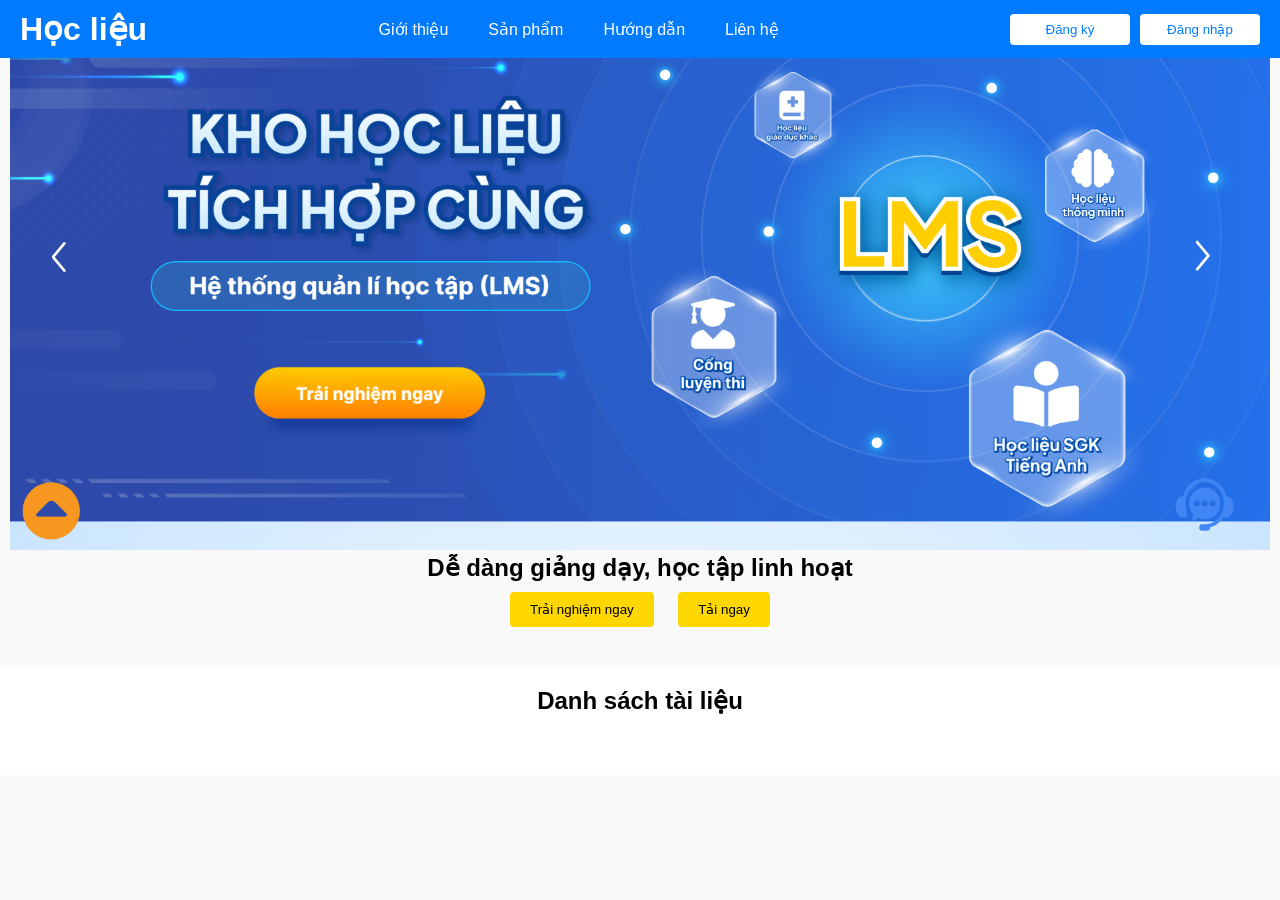
==== BTL/Quanlytailieu/index.html @ 2a983880 "Quanlytailieu" ====
<!DOCTYPE html>
<html lang="en">
<head>
  <meta charset="UTF-8">
  <meta name="viewport" content="width=device-width, initial-scale=1.0">
  <title>Danh sách tài liệu</title>
  <link rel="stylesheet" href="style.css">
</head>
<body>
    <header class="navbar">
        <div class="logo">
          <h1>Học liệu</h1>
        </div>
        <nav class="menu">
          <a href="#">Giới thiệu</a>
          <a href="#" id="productLink">Sản phẩm</a>
          <a href="#">Hướng dẫn</a>
          <a href="#">Liên hệ</a>
        </nav>
        <div class="auth-buttons">
          <button>Đăng ký</button>
          <button>Đăng nhập</button>
        </div>
      </header>
      
  
  <!-- Banner -->
  <section class="banner">
    <img src="image.png" alt="Logo Học liệu">
    <h2>Dễ dàng giảng dạy, học tập linh hoạt</h2>
    <div class="banner-buttons">
      <button>Trải nghiệm ngay</button>
      <button>Tải ngay</button>
    </div>
  </section>

  
  <!-- Danh sách tài liệu -->
   
  <section class="product-list">
    <h2>Danh sách tài liệu</h2>
    <div id="documentCards" class="card-container"></div>
    <div id="documentContent" class="document-content"></div>
  </section>

  <script src="script.js"></script>
  <script>
    console.log("HTML đã được tải thành công!");
  </script>
</body>
</html>

  

<script src="https://sf-cdn.coze.com/obj/unpkg-va/flow-platform/chat-app-sdk/1.1.0-beta.0/libs/oversea/index.js"></script>
<script>
    new CozeWebSDK.WebChatClient({
      config: {
        bot_id: '7454973459379437575',
      },
      componentProps: {
        title: 'Coze',
      },
    });
</script>
---- BTL/Quanlytailieu/style.css ----
/* Reset mặc định */
body, h1, h2, p {
    margin: 0;
    padding: 0;
  }
  
  body {
    font-family: Arial, sans-serif;
    background-color: #f9f9f9;
  }

  img {
    max-width: 100%; /* Đảm bảo hình ảnh không vượt quá chiều rộng của phần tử chứa */
    height: auto; /* Đảm bảo tỷ lệ khung hình của hình ảnh không bị biến dạng */
    object-fit: contain; /* Điều chỉnh để giữ nguyên tỷ lệ hình ảnh */
  }

  /* Thanh điều hướng */
.navbar {
    display: flex;
    justify-content: space-between;
    align-items: center;
    padding: 10px 20px;
    background-color: #007BFF;
    color: #fff;
    position: fixed;
    top: 0;
    left: 0;
    width: 100%;
    z-index: 1000;
    box-sizing: border-box; /* Đảm bảo padding không làm ảnh hưởng đến chiều rộng */
}

/* Menu liên kết trong thanh điều hướng */
.navbar .menu {
    display: flex;
    justify-content: center;
    gap: 20px; /* Khoảng cách giữa các menu */
}

/* Các liên kết trong menu */
.navbar .menu a {
    text-decoration: none;
    color: #fff;
    padding: 5px 10px;
    border-radius: 4px;
    transition: background-color 0.3s, color 0.3s;
}

/* Hiệu ứng hover cho các liên kết trong menu */
.navbar .menu a:hover {
    background-color: #fff;
    color: #007BFF; /* Màu chữ khi hover */
}

/* Hiệu ứng khi nhấn vào (active) */
.navbar .menu a:active {
    background-color: #0056b3; /* Màu nền khi nhấn */
    color: #fff; /* Màu chữ khi nhấn */
}

/* Phần tử nút đăng nhập, đăng ký */
.navbar .auth-buttons {
    display: flex;
    gap: 10px; /* Khoảng cách giữa các nút */
}

/* Nút đăng nhập, đăng ký */
.navbar .auth-buttons button {
    padding: 8px 16px; /* Tăng kích thước padding để chứa đủ text */
    background-color: #fff;
    color: #007BFF;
    border: none;
    border-radius: 4px;
    cursor: pointer;
    min-width: 120px; /* Đảm bảo đủ không gian cho text */
    white-space: nowrap; /* Ngăn text bị gãy dòng */
    transition: background-color 0.3s ease, transform 0.2s ease;
}

/* Hiệu ứng hover cho nút đăng nhập, đăng ký */
.navbar .auth-buttons button:hover {
    background-color: #f0f0f0;
}

/* Hiệu ứng khi nhấn vào nút */
.navbar .auth-buttons button:active {
    transform: scale(0.95); /* Thu nhỏ nút khi nhấn */
}

/* Thêm hiệu ứng cho liên kết đang chọn */
.navbar .menu a.active {
    background-color: #007bff;
    color: white;
}

  
  /* Banner */
  .banner {
    text-align: center;
    padding: 30px 10px;
    /*background-color: #007BFF; */
    color: #fff;
  }
  
  .banner-buttons button {
    margin: 10px;
    padding: 10px 20px;
    background-color: #FFD700;
    border: none;
    border-radius: 4px;
    cursor: pointer;
  }
  
  .banner-buttons button:hover {
    background-color: #FFC300;
  }
  
  /* Danh sách tài liệu */
  .product-list {
    padding: 20px;
    background-color: #fff;
  }
  
  .product-list h2 {
    text-align: center;
    margin-bottom: 20px;
  }
  
  .card-container {
    display: flex;
    flex-wrap: wrap; /* Cho phép các card tự động xuống dòng */
    gap: 30px;       /* Khoảng cách giữa các card */
    justify-content: center; /* Canh giữa các card */
    padding: 10px;
  }
  
 /* Card */
.card {
    flex: 0 0 calc(25% - 20px); /* Mỗi card chiếm 25% chiều rộng, trừ đi khoảng cách */
    max-width: 300px;          /* Giới hạn chiều rộng tối đa */
    background: #fff;
    border-radius: 8px;
    box-shadow: 0 4px 6px rgba(0, 0, 0, 0.1);
    border: 1px solid #ddd;
    padding: 15px;
  }
  
  /* Card */
  .card {
    flex: 0 0 300px;
    background: #fff;
    border-radius: 8px;
    box-shadow: 0 4px 6px rgba(0, 0, 0, 0.1);
    border: 1px solid #ddd;
    padding: 15px;
    background-color: rgb(244, 243, 243);
  }
  
  .card-header {
    display: flex;
    justify-content: space-between;
    align-items: center;
    margin-bottom: 15px;

  }
  
  .card-title {
    font-size: 1em;
    font-weight: bold;
    margin-left: 5px;
  }
  
  .card-status {
    color: green;
    font-size: 0.9em;
    
  }
  
  .card-link {
    margin: 10px 0;
  }
  
  .card-link a {
    text-decoration: none;
    color: #007BFF;
    margin-left: 5px;
  }
  
  .card-link a:hover {
    text-decoration: underline;
  }
  
  .card-footer {
    display: flex;
    justify-content: space-between;
    align-items: center;
    margin-left: 5px;
  }
  
  .card-footer button {
    padding: 5px 10px;
    background-color: #007BFF;
    color: #fff;
    border: none;
    border-radius: 4px;
    cursor: pointer;
  }
  
  .card-footer button:hover {
    background-color: #0056b3;
   
  }
  
  .card-footer .stats {
    display: flex;
    gap: 10px;
    font-size: 0.9em;
    margin-left: 5px;
  }
  
  
  /* Thay đổi màu chữ cho thẻ h2 */
  h2 {
    color: #000000; /* Màu đen */
  }
  
  /* Card placeholder */
  .card.placeholder {
    visibility: hidden; /* Ẩn nội dung của các box trống */
    border: none;       /* Không viền */
    box-shadow: none;   /* Không bóng */
  }
  
  .card img.book-cover {
    max-width: 100%; /* Đảm bảo ảnh không vượt quá chiều rộng của box */
    max-height: 150px; /* Giới hạn chiều cao */
    object-fit: contain; /* Giữ nguyên tỷ lệ ảnh */
    border-radius: 8px; /* Bo góc ảnh */
    margin: 0; /* Loại bỏ canh giữa */
    float: left; /* Canh ảnh về bên trái */
  }
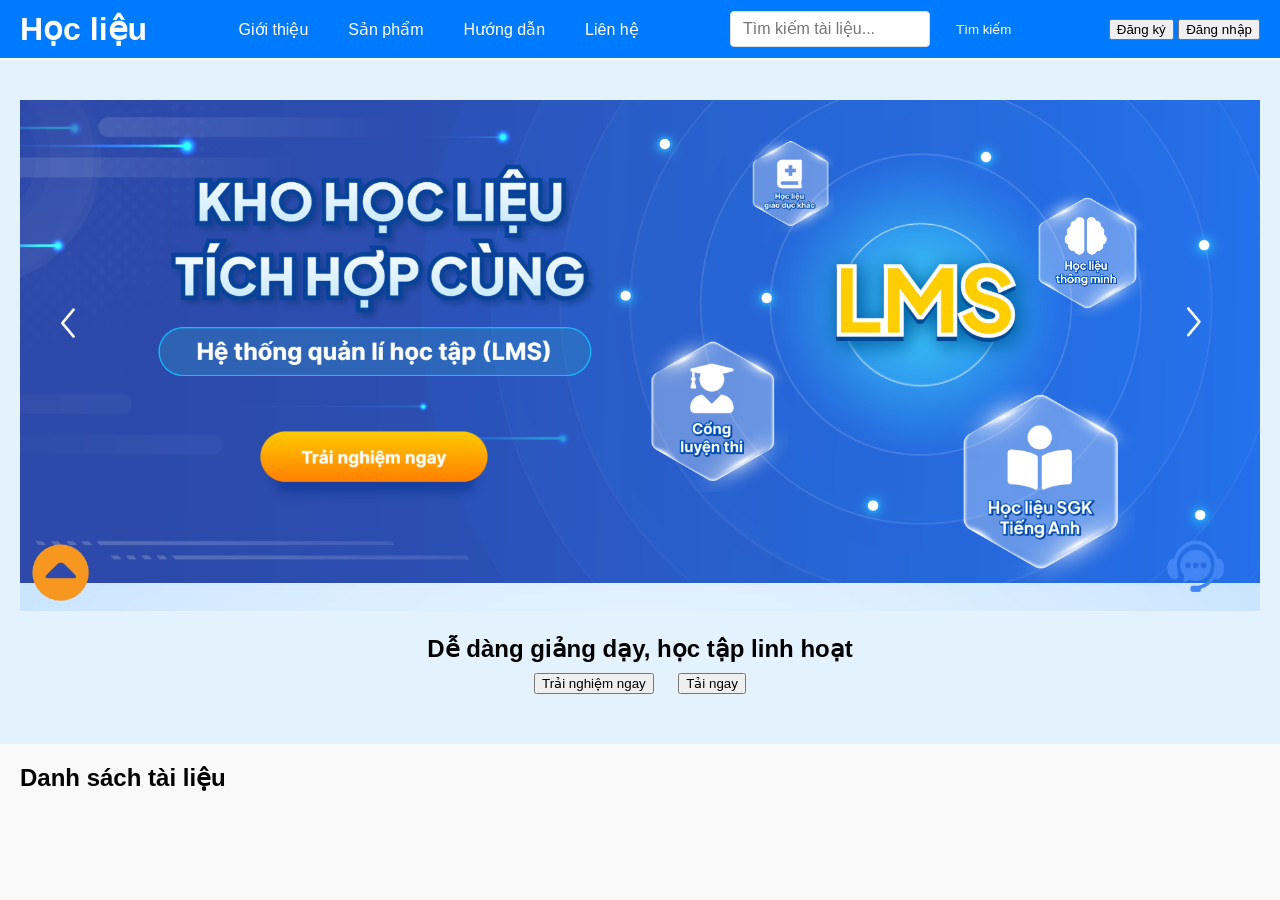
==== commit 5a945d5f: "update tailieu" ====
--- a/BTL/Quanlytailieu/index.html
+++ b/BTL/Quanlytailieu/index.html
@@ -17,40 +17,40 @@
           <a href="#">Hướng dẫn</a>
           <a href="#">Liên hệ</a>
         </nav>
+        <div class="search-bar">
+          <input type="search" id="searchInput" placeholder="Tìm kiếm tài liệu..." />
+          <button id="searchButton">Tìm kiếm</button>
+        </div>
         <div class="auth-buttons">
           <button>Đăng ký</button>
           <button>Đăng nhập</button>
         </div>
-      </header>
-      
-  
-  <!-- Banner -->
-  <section class="banner">
-    <img src="image.png" alt="Logo Học liệu">
-    <h2>Dễ dàng giảng dạy, học tập linh hoạt</h2>
-    <div class="banner-buttons">
-      <button>Trải nghiệm ngay</button>
-      <button>Tải ngay</button>
-    </div>
-  </section>
+    </header>
+    
 
-  
-  <!-- Danh sách tài liệu -->
-   
-  <section class="product-list">
-    <h2>Danh sách tài liệu</h2>
-    <div id="documentCards" class="card-container"></div>
-    <div id="documentContent" class="document-content"></div>
-  </section>
+    <!-- Banner -->
+    <section class="banner">
+        <img src="image.png" alt="Logo Học liệu">
+        <h2>Dễ dàng giảng dạy, học tập linh hoạt</h2>
+        <div class="banner-buttons">
+          <button>Trải nghiệm ngay</button>
+          <button>Tải ngay</button>
+        </div>
+    </section>
 
-  <script src="script.js"></script>
-  <script>
-    console.log("HTML đã được tải thành công!");
-  </script>
+    <!-- Danh sách tài liệu -->
+    <section class="product-list">
+        <h2>Danh sách tài liệu</h2>
+        <div id="documentCards" class="card-container"></div>
+        <div id="documentContent" class="document-content"></div>
+    </section>
+
+    <script src="script.js"></script>
+    <script>
+      console.log("HTML đã được tải thành công!");
+    </script>
 </body>
 </html>
-
-  
 
 <script src="https://sf-cdn.coze.com/obj/unpkg-va/flow-platform/chat-app-sdk/1.1.0-beta.0/libs/oversea/index.js"></script>
 <script>
--- a/BTL/Quanlytailieu/style.css
+++ b/BTL/Quanlytailieu/style.css
@@ -1,249 +1,227 @@
 /* Reset mặc định */
 body, h1, h2, p {
-    margin: 0;
-    padding: 0;
-  }
-  
-  body {
-    font-family: Arial, sans-serif;
-    background-color: #f9f9f9;
-  }
-
-  img {
-    max-width: 100%; /* Đảm bảo hình ảnh không vượt quá chiều rộng của phần tử chứa */
-    height: auto; /* Đảm bảo tỷ lệ khung hình của hình ảnh không bị biến dạng */
-    object-fit: contain; /* Điều chỉnh để giữ nguyên tỷ lệ hình ảnh */
-  }
-
-  /* Thanh điều hướng */
+  margin: 0;
+  padding: 0;
+}
+
+body {
+  font-family: Arial, sans-serif;
+  background-color: #f9f9f9;
+}
+
+.banner img {
+  width: 100% !important;
+  max-width: none !important;
+  height: auto !important;
+}
+
+img {
+  max-width: 100%; /* Đảm bảo hình ảnh không vượt quá chiều rộng của phần tử chứa */
+  height: auto; /* Đảm bảo tỷ lệ khung hình của hình ảnh không bị biến dạng */
+  object-fit: contain; /* Điều chỉnh để giữ nguyên tỷ lệ hình ảnh */
+}
+
+/* Thanh điều hướng */
 .navbar {
-    display: flex;
-    justify-content: space-between;
-    align-items: center;
-    padding: 10px 20px;
-    background-color: #007BFF;
-    color: #fff;
-    position: fixed;
-    top: 0;
-    left: 0;
-    width: 100%;
-    z-index: 1000;
-    box-sizing: border-box; /* Đảm bảo padding không làm ảnh hưởng đến chiều rộng */
+  display: flex;
+  justify-content: space-between;
+  align-items: center;
+  padding: 10px 20px;
+  background-color: #007BFF;
+  color: #fff;
+  position: fixed;
+  top: 0;
+  left: 0;
+  width: 100%;
+  z-index: 1000;
+  box-sizing: border-box;
 }
 
 /* Menu liên kết trong thanh điều hướng */
 .navbar .menu {
-    display: flex;
-    justify-content: center;
-    gap: 20px; /* Khoảng cách giữa các menu */
+  display: flex;
+  justify-content: center;
+  gap: 20px;
 }
 
 /* Các liên kết trong menu */
 .navbar .menu a {
-    text-decoration: none;
-    color: #fff;
-    padding: 5px 10px;
-    border-radius: 4px;
-    transition: background-color 0.3s, color 0.3s;
+  text-decoration: none;
+  color: #fff;
+  padding: 5px 10px;
+  border-radius: 4px;
+  transition: background-color 0.3s, color 0.3s;
 }
 
 /* Hiệu ứng hover cho các liên kết trong menu */
 .navbar .menu a:hover {
-    background-color: #fff;
-    color: #007BFF; /* Màu chữ khi hover */
-}
-
-/* Hiệu ứng khi nhấn vào (active) */
-.navbar .menu a:active {
-    background-color: #0056b3; /* Màu nền khi nhấn */
-    color: #fff; /* Màu chữ khi nhấn */
-}
-
-/* Phần tử nút đăng nhập, đăng ký */
-.navbar .auth-buttons {
-    display: flex;
-    gap: 10px; /* Khoảng cách giữa các nút */
-}
-
-/* Nút đăng nhập, đăng ký */
-.navbar .auth-buttons button {
-    padding: 8px 16px; /* Tăng kích thước padding để chứa đủ text */
-    background-color: #fff;
-    color: #007BFF;
-    border: none;
-    border-radius: 4px;
-    cursor: pointer;
-    min-width: 120px; /* Đảm bảo đủ không gian cho text */
-    white-space: nowrap; /* Ngăn text bị gãy dòng */
-    transition: background-color 0.3s ease, transform 0.2s ease;
-}
-
-/* Hiệu ứng hover cho nút đăng nhập, đăng ký */
-.navbar .auth-buttons button:hover {
-    background-color: #f0f0f0;
-}
-
-/* Hiệu ứng khi nhấn vào nút */
-.navbar .auth-buttons button:active {
-    transform: scale(0.95); /* Thu nhỏ nút khi nhấn */
-}
-
-/* Thêm hiệu ứng cho liên kết đang chọn */
+  background-color: #fff;
+  color: #007BFF;
+}
+
 .navbar .menu a.active {
-    background-color: #007bff;
-    color: white;
-}
-
-  
-  /* Banner */
-  .banner {
-    text-align: center;
-    padding: 30px 10px;
-    /*background-color: #007BFF; */
-    color: #fff;
-  }
-  
-  .banner-buttons button {
-    margin: 10px;
-    padding: 10px 20px;
-    background-color: #FFD700;
-    border: none;
-    border-radius: 4px;
-    cursor: pointer;
-  }
-  
-  .banner-buttons button:hover {
-    background-color: #FFC300;
-  }
-  
-  /* Danh sách tài liệu */
-  .product-list {
-    padding: 20px;
-    background-color: #fff;
-  }
-  
-  .product-list h2 {
-    text-align: center;
-    margin-bottom: 20px;
-  }
-  
-  .card-container {
-    display: flex;
-    flex-wrap: wrap; /* Cho phép các card tự động xuống dòng */
-    gap: 30px;       /* Khoảng cách giữa các card */
-    justify-content: center; /* Canh giữa các card */
-    padding: 10px;
-  }
-  
- /* Card */
+  background-color: #007bff;
+  color: white;
+}
+
+.navbar .search-bar {
+  display: flex;
+  align-items: center;
+  gap: 10px;
+}
+
+.navbar .search-bar input {
+  padding: 8px 12px;
+  border: 1px solid #ddd;
+  border-radius: 4px;
+  width: 200px;
+  font-size: 1em;
+}
+
+.navbar .search-bar button {
+  padding: 8px 16px;
+  background-color: #007BFF;
+  color: white;
+  border: none;
+  border-radius: 4px;
+  cursor: pointer;
+}
+
+.navbar .search-bar button:hover {
+  background-color: #0056b3;
+}
+
+/* Banner */
+.banner {
+  text-align: center;
+  padding: 40px 20px;
+  background-color: #e3f2fd;
+  margin-top: 60px; /* Bù phần thanh điều hướng */
+}
+
+.banner img {
+  width: 150px;
+  height: auto;
+  margin-bottom: 20px;
+}
+
+.banner-buttons button {
+  margin: 10px;
+}
+
+/* Danh sách sản phẩm */
+.product-list {
+  padding: 20px;
+}
+
+.card-container {
+  display: flex;
+  flex-wrap: wrap;
+  gap: 20px;
+}
+
 .card {
-    flex: 0 0 calc(25% - 20px); /* Mỗi card chiếm 25% chiều rộng, trừ đi khoảng cách */
-    max-width: 300px;          /* Giới hạn chiều rộng tối đa */
-    background: #fff;
-    border-radius: 8px;
-    box-shadow: 0 4px 6px rgba(0, 0, 0, 0.1);
-    border: 1px solid #ddd;
-    padding: 15px;
-  }
-  
-  /* Card */
-  .card {
-    flex: 0 0 300px;
-    background: #fff;
-    border-radius: 8px;
-    box-shadow: 0 4px 6px rgba(0, 0, 0, 0.1);
-    border: 1px solid #ddd;
-    padding: 15px;
-    background-color: rgb(244, 243, 243);
-  }
-  
-  .card-header {
-    display: flex;
-    justify-content: space-between;
-    align-items: center;
-    margin-bottom: 15px;
-
-  }
-  
-  .card-title {
-    font-size: 1em;
-    font-weight: bold;
-    margin-left: 5px;
-  }
-  
-  .card-status {
-    color: green;
-    font-size: 0.9em;
-    
-  }
-  
-  .card-link {
-    margin: 10px 0;
-  }
-  
-  .card-link a {
-    text-decoration: none;
-    color: #007BFF;
-    margin-left: 5px;
-  }
-  
-  .card-link a:hover {
-    text-decoration: underline;
-  }
-  
-  .card-footer {
-    display: flex;
-    justify-content: space-between;
-    align-items: center;
-    margin-left: 5px;
-  }
-  
-  .card-footer button {
-    padding: 5px 10px;
-    background-color: #007BFF;
-    color: #fff;
-    border: none;
-    border-radius: 4px;
-    cursor: pointer;
-  }
-  
-  .card-footer button:hover {
-    background-color: #0056b3;
-   
-  }
-  
-  .card-footer .stats {
-    display: flex;
-    gap: 10px;
-    font-size: 0.9em;
-    margin-left: 5px;
-  }
-  
-  
-  /* Thay đổi màu chữ cho thẻ h2 */
-  h2 {
-    color: #000000; /* Màu đen */
-  }
-  
-  /* Card placeholder */
-  .card.placeholder {
-    visibility: hidden; /* Ẩn nội dung của các box trống */
-    border: none;       /* Không viền */
-    box-shadow: none;   /* Không bóng */
-  }
-  
-  .card img.book-cover {
-    max-width: 100%; /* Đảm bảo ảnh không vượt quá chiều rộng của box */
-    max-height: 150px; /* Giới hạn chiều cao */
-    object-fit: contain; /* Giữ nguyên tỷ lệ ảnh */
-    border-radius: 8px; /* Bo góc ảnh */
-    margin: 0; /* Loại bỏ canh giữa */
-    float: left; /* Canh ảnh về bên trái */
-  }
-
-  
-  
-  
-  
-  
-  +  background-color: #fff;
+  border: 1px solid #ddd;
+  width: 220px;
+  border-radius: 4px;
+  box-shadow: 0 4px 6px rgba(0, 0, 0, 0.1);
+  overflow: hidden;
+}
+
+.card-header {
+  padding: 10px;
+  background-color: #f8f8f8;
+  border-bottom: 1px solid #ddd;
+}
+
+.card-header .card-title {
+  font-weight: bold;
+  font-size: 16px;
+}
+
+.card-footer {
+  padding: 10px;
+  background-color: #f8f8f8;
+  border-top: 1px solid #ddd;
+  display: flex;
+  justify-content: space-between;
+}
+
+.card-footer .price {
+  font-size: 14px;
+  color: #ff5722;
+}
+
+.card-link a {
+  color: #007BFF;
+  text-decoration: none;
+}
+.Payment{
+  background-color: #007BFF;
+  color: #fff
+}
+
+.card {
+  border: 1px solid #ddd; /* Đường viền nhẹ */
+  border-radius: 8px; /* Góc bo tròn */
+  overflow: hidden;
+  margin: 10px; /* Khoảng cách giữa các card */
+  box-shadow: 0 4px 6px rgba(0, 0, 0, 0.1); /* Hiệu ứng đổ bóng */
+  transition: transform 0.3s ease; /* Hiệu ứng hover */
+}
+
+.card:hover {
+  transform: scale(1.05); /* Phóng to khi hover */
+}
+
+.card img {
+  width: 100%; /* Chiếm toàn bộ chiều rộng card */
+  height: 180px; /* Đặt chiều cao cố định cho hình ảnh */
+  object-fit: cover; /* Cắt ảnh gọn gàng */
+}
+
+.card-body {
+  padding: 10px; /* Khoảng cách bên trong card */
+  text-align: center; /* Căn giữa nội dung */
+}
+
+.card-title {
+  font-size: 16px;
+  font-weight: bold;
+  margin-bottom: 8px;
+}
+
+.card-footer {
+  display: flex;
+  justify-content: space-between;
+  align-items: center;
+  padding: 10px;
+}
+.button {
+  padding: 8px 12px;
+  border-radius: 4px;
+  border: none;
+  background-color: #007bff; /* Màu xanh nổi bật */
+  color: white;
+  cursor: pointer;
+  transition: background-color 0.3s ease;
+}
+
+.button:hover {
+  background-color: #0056b3; /* Hiệu ứng hover */
+}
+
+.button-secondary {
+  background-color: #f8f9fa; /* Màu nút phụ */
+  color: #333;
+}
+
+.button-secondary:hover {
+  background-color: #e9ecef;
+}
+
+.button-secondary{
+  cursor: pointer;
+}
+
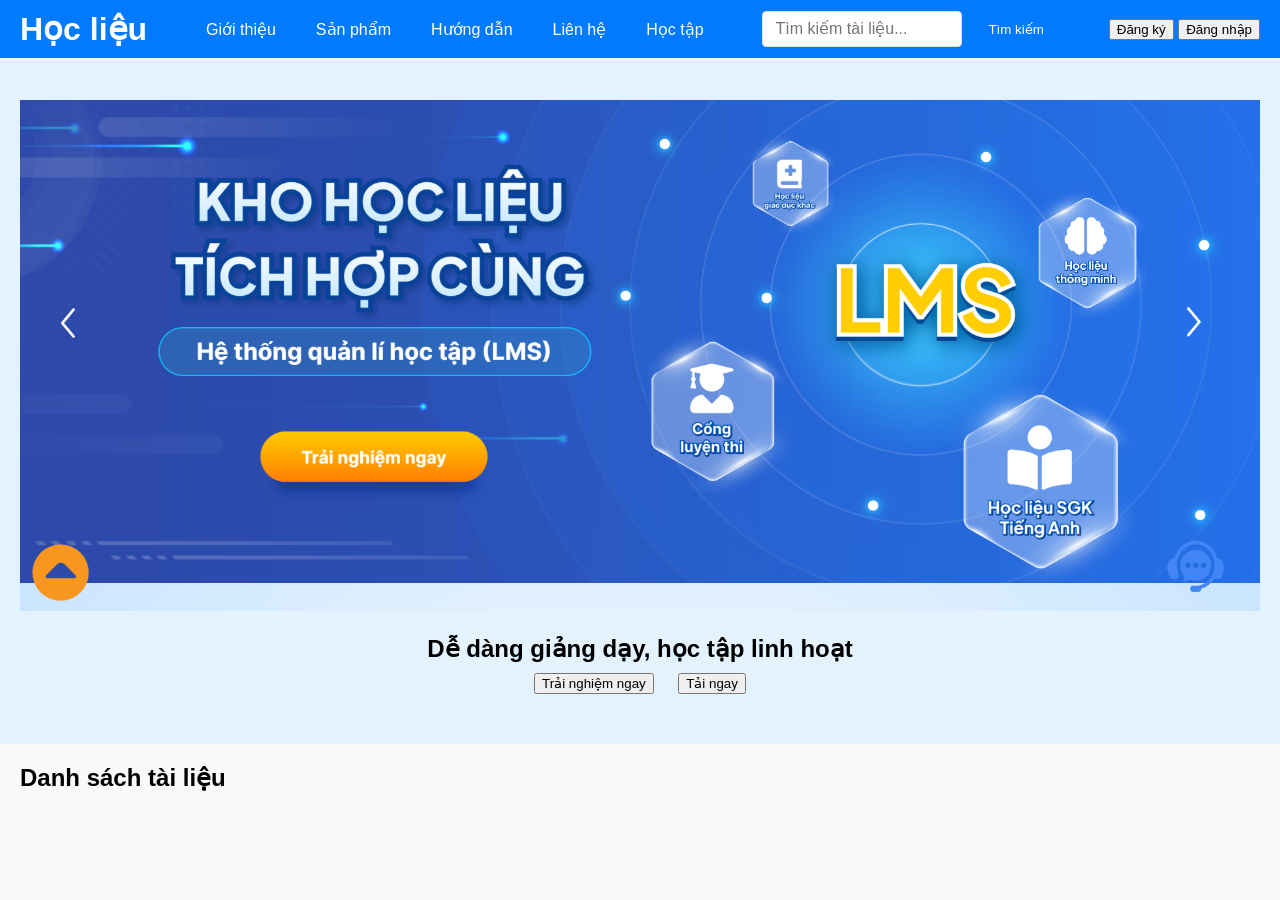
==== commit 89907aa1: "update" ====
--- a/BTL/Quanlytailieu/index.html
+++ b/BTL/Quanlytailieu/index.html
@@ -16,6 +16,7 @@
           <a href="#" id="productLink">Sản phẩm</a>
           <a href="#">Hướng dẫn</a>
           <a href="#">Liên hệ</a>
+          <a href="#">Học tập</a>
         </nav>
         <div class="search-bar">
           <input type="search" id="searchInput" placeholder="Tìm kiếm tài liệu..." />
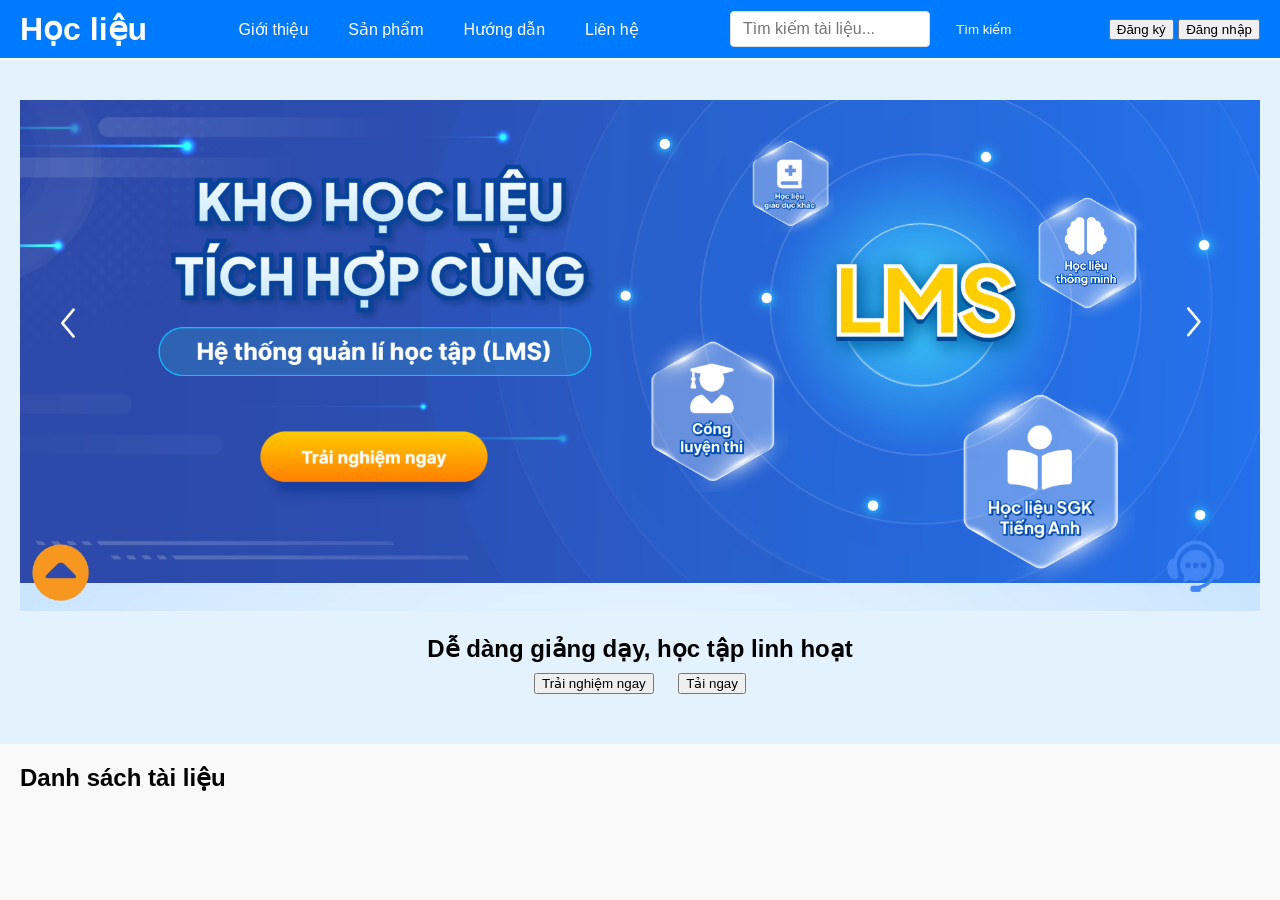
==== commit e88947c2: "update moi nhat" ====
--- a/BTL/Quanlytailieu/index.html
+++ b/BTL/Quanlytailieu/index.html
@@ -16,7 +16,6 @@
           <a href="#" id="productLink">Sản phẩm</a>
           <a href="#">Hướng dẫn</a>
           <a href="#">Liên hệ</a>
-          <a href="#">Học tập</a>
         </nav>
         <div class="search-bar">
           <input type="search" id="searchInput" placeholder="Tìm kiếm tài liệu..." />
@@ -63,4 +62,4 @@
         title: 'Coze',
       },
     });
-</script>
+</script>
--- a/BTL/Quanlytailieu/style.css
+++ b/BTL/Quanlytailieu/style.css
@@ -224,4 +224,9 @@
 .button-secondary{
   cursor: pointer;
 }
-
+.card-footer .price {
+  font-size: 14px;
+  color: #ff5722;
+}
+
+
